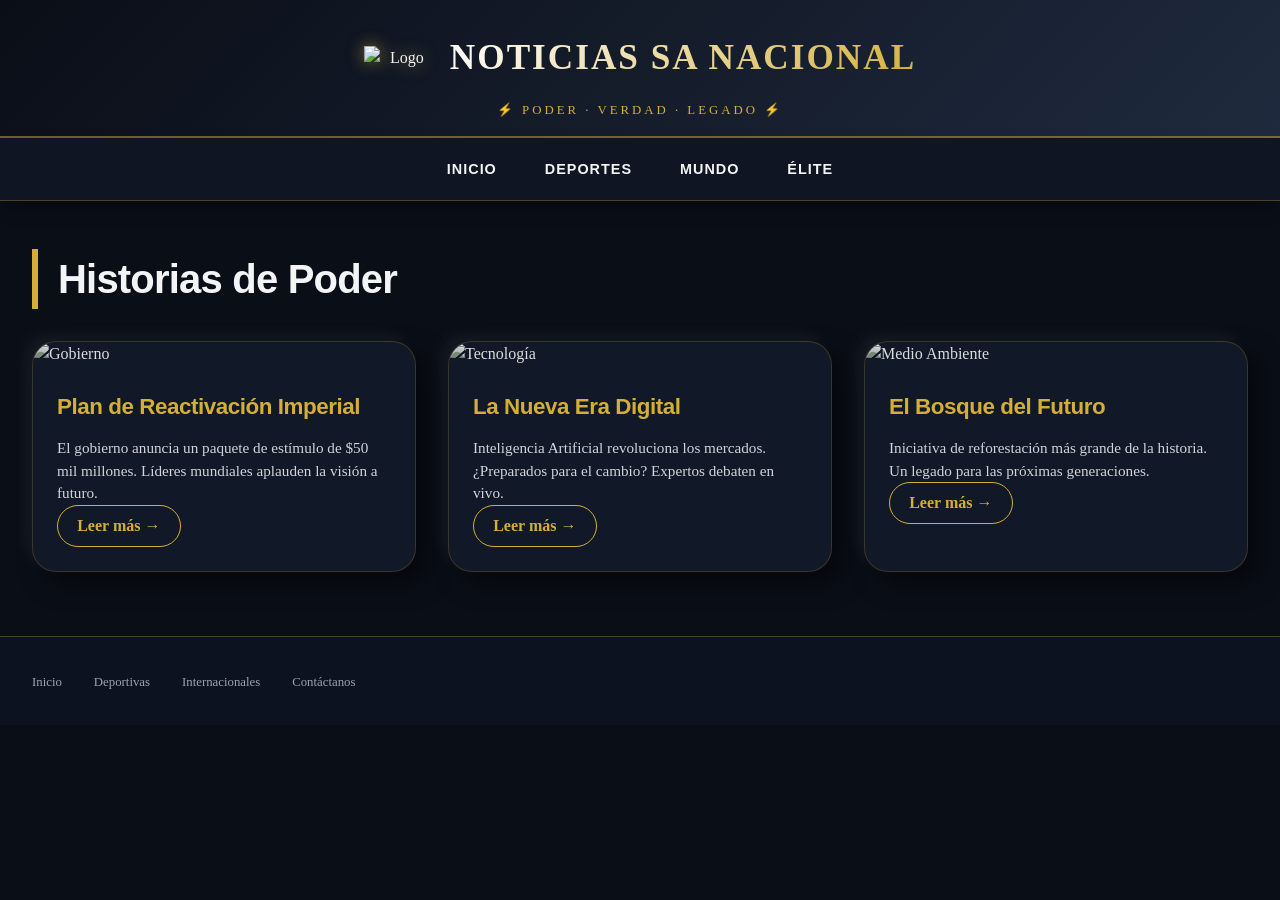
==== HOME.html @ 18a2c30a "home requirements index --> home" ====
<!DOCTYPE html>
<html lang="es">
<head>
    <meta charset="UTF-8">
    <meta name="viewport" content="width=device-width, initial-scale=1.0">
    <title>Noticias SA | Élite Nacional</title>
    <link rel="stylesheet" href="/css/style.css">
</head>
<body>

<header>
    <div class="logo-container">
        <img src="logo.svg" alt="Logo" class="logo-img">
        <div class="logo-text">NOTICIAS SA NACIONAL</div>
    </div>
    <div class="banner">⚡ PODER · VERDAD · LEGADO ⚡</div>
</header>

<div class="sticky-nav">
    <nav>
        <ul>
            <li><a href="/HOME.html">INICIO</a></li>
            <li><a href="/pages/deportivas.html">DEPORTES</a></li>
            <li><a href="/pages/internacionales.html">MUNDO</a></li>
            <li><a href="/pages/contactanos.html">ÉLITE</a></li>
        </ul>
    </nav>
</div>

<main>
    <h1 style="font-size: 2.5rem; border-left: 6px solid #D4AF37; padding-left: 20px;">Historias de Poder</h1>
    <div class="grid-3">
        <!-- Noticia 1 -->
        <div class="neumorphic-card">
            <img src="https://picsum.photos/id/104/500/300" alt="Gobierno" class="img-filter">
            <div class="card-content">
                <h2>Plan de Reactivación Imperial</h2>
                <p>El gobierno anuncia un paquete de estímulo de $50 mil millones. Líderes mundiales aplauden la visión a futuro.</p>
                <a href="#" class="btn-oro">Leer más →</a>
            </div>
        </div>
        <!-- Noticia 2 -->
        <div class="neumorphic-card">
            <img src="https://picsum.photos/id/26/500/300" alt="Tecnología" class="img-filter">
            <div class="card-content">
                <h2>La Nueva Era Digital</h2>
                <p>Inteligencia Artificial revoluciona los mercados. ¿Preparados para el cambio? Expertos debaten en vivo.</p>
                <a href="#" class="btn-oro">Leer más →</a>
            </div>
        </div>
        <!-- Noticia 3 -->
        <div class="neumorphic-card">
            <img src="https://picsum.photos/id/30/500/300" alt="Medio Ambiente" class="img-filter">
            <div class="card-content">
                <h2>El Bosque del Futuro</h2>
                <p>Iniciativa de reforestación más grande de la historia. Un legado para las próximas generaciones.</p>
                <a href="#" class="btn-oro">Leer más →</a>
            </div>
        </div>
    </div>
</main>

<footer>
    <div class="footer-links">
        <ul>
            <li><a href="/HOME.html">Inicio</a></li>
            <li><a href="/pages/deportivas.html">Deportivas</a></li>
            <li><a href="/pages/internacionales.html">Internacionales</a></li>
            <li><a href="/pages/contactanos.html">Contáctanos</a></li>
        </ul>
    </div>
</footer>
</body>
</html>
---- css/style.css ----
/* ============================================
   NOTICIAS SA NACIONAL - EDICIÓN ÉLITE
   Temática: Elegancia, Virtud, Poder
   Efectos: Neumorfismo, Gradiente Animado, Filtros, Sticky Nav
   ============================================ */

/* ----- RESET Y FUENTES DE LUJO ----- */
* {
    margin: 0;
    padding: 0;
    box-sizing: border-box;
}

body {
    font-family: 'Playfair Display', 'Times New Roman', serif; /* Fuente elegante (revista) */
    background-color: #0A0E17;
    color: #F3F4F6;
    line-height: 1.5;
}

/* Importar fuentes Google (Elegancia) */
@import url('https://fonts.googleapis.com/css2?family=Inter:wght@300;400;600;700&family=Playfair+Display:wght@400;500;600;700;800&display=swap');

h1, h2, h3, .titulo-lujo {
    font-family: 'Inter', sans-serif; /* Contraste moderno para títulos */
    font-weight: 700;
    letter-spacing: -0.02em;
}

p {
    font-family: 'Playfair Display', serif;
    font-weight: 400;
    color: #D1D5DB;
}

/* ----- STICKY NAVBAR (EFECTO VIDRIO) ----- */
.sticky-nav {
    position: sticky;
    top: 0;
    z-index: 1000;
    background: rgba(17, 24, 39, 0.8);
    backdrop-filter: blur(12px); /* Efecto vidrio */
    border-bottom: 1px solid rgba(212, 175, 55, 0.3);
    box-shadow: 0 8px 20px -6px rgba(0, 0, 0, 0.5);
    transition: all 0.3s ease;
}

nav ul {
    display: flex;
    justify-content: center;
    list-style: none;
    padding: 1.2rem 0;
    gap: 3rem;
}

nav ul li a {
    text-decoration: none;
    font-family: 'Inter', sans-serif;
    font-weight: 600;
    color: #F3F4F6;
    letter-spacing: 1px;
    font-size: 0.9rem;
    text-transform: uppercase;
    transition: 0.3s;
    position: relative;
}

nav ul li a::after {
    content: '';
    position: absolute;
    bottom: -8px;
    left: 0;
    width: 0%;
    height: 2px;
    background: linear-gradient(90deg, #D4AF37, #FFD700, #D4AF37);
    transition: width 0.4s ease;
}

nav ul li a:hover::after {
    width: 100%;
}

nav ul li a:hover {
    color: #D4AF37;
}

/* ----- HEADER CON GRADIENTE ANIMADO ----- */
header {
    background: linear-gradient(135deg, #0A0E17 0%, #1F2A3E 50%, #0A0E17 100%);
    background-size: 200% 200%;
    animation: gradientShift 8s ease infinite;
    padding: 2rem 0 1rem 0;
    text-align: center;
    border-bottom: 2px solid rgba(212, 175, 55, 0.5);
}

@keyframes gradientShift {
    0% { background-position: 0% 50%; }
    50% { background-position: 100% 50%; }
    100% { background-position: 0% 50%; }
}

.logo-container {
    display: flex;
    align-items: center;
    justify-content: center;
    gap: 1rem;
}

.logo-img {
    width: 70px;
    filter: drop-shadow(0 0 8px rgba(212, 175, 55, 0.6));
}

.logo-text {
    font-size: 2.2rem;
    font-weight: 800;
    background: linear-gradient(135deg, #FFFFFF, #D4AF37);
    -webkit-background-clip: text;
    background-clip: text;
    color: transparent;
    letter-spacing: 2px;
}

.banner {
    margin-top: 1rem;
    font-size: 0.8rem;
    color: #D4AF37;
    text-transform: uppercase;
    letter-spacing: 3px;
}

/* ----- MAIN CONTENT (NEUMORFISMO) ----- */
main {
    max-width: 1300px;
    margin: 3rem auto;
    padding: 0 2rem;
}

/* Tarjetas con Neumorfismo */
.neumorphic-card {
    background: #111827;
    border-radius: 24px;
    box-shadow: 12px 12px 24px rgba(0, 0, 0, 0.5), -8px -8px 16px rgba(255, 255, 255, 0.05);
    transition: all 0.4s cubic-bezier(0.175, 0.885, 0.32, 1.275);
    overflow: hidden;
    border: 1px solid rgba(212, 175, 55, 0.2);
}

.neumorphic-card:hover {
    transform: translateY(-8px);
    box-shadow: 20px 20px 30px rgba(0, 0, 0, 0.6), -10px -10px 20px rgba(212, 175, 55, 0.1);
    border-color: rgba(212, 175, 55, 0.6);
}

/* IMAGE FILTER SELECT (Gris a Color + Brillo) */
.img-filter {
    width: 100%;
    height: 220px;
    object-fit: cover;
    filter: grayscale(80%) brightness(0.9);
    transition: all 0.5s ease;
}

.neumorphic-card:hover .img-filter {
    filter: grayscale(0%) brightness(1.1);
    transform: scale(1.02);
}

/* Contenido de tarjetas */
.card-content {
    padding: 1.5rem;
}

.card-content h2 {
    font-size: 1.4rem;
    margin-bottom: 0.8rem;
    color: #D4AF37;
}

.card-content p {
    font-size: 0.95rem;
    line-height: 1.5;
}

a {
    text-decoration: none;
}

/* Grids responsivos */
.grid-3 {
    display: grid;
    grid-template-columns: repeat(auto-fit, minmax(300px, 1fr));
    gap: 2rem;
    margin-top: 2rem;
}

/* Videos */
.video-wrapper iframe {
    width: 100%;
    height: 220px;
    border-radius: 20px;
    border: none;
    transition: transform 0.3s;
}

.video-wrapper:hover iframe {
    transform: scale(1.02);
    box-shadow: 0 0 20px rgba(212, 175, 55, 0.3);
}

/* Footer Neumórfico */
footer {
    background: #0D1220;
    margin-top: 4rem;
    padding: 2rem;
    border-top: 1px solid rgba(212, 175, 55, 0.3);
}

.footer-links ul {
    display: flex;
    justify-content: flex-start;
    gap: 2rem;
    list-style: none;
    flex-wrap: wrap;
}

.footer-links ul li a {
    color: #9CA3AF;
    font-size: 0.8rem;
    transition: 0.3s;
}

.footer-links ul li a:hover {
    color: #D4AF37;
}

/* Contactanos (Grid de lujo) */
.integrante {
    background: #111827;
    border-radius: 30px;
    padding: 1.5rem;
    text-align: center;
    box-shadow: 10px 10px 20px rgba(0,0,0,0.4);
}

.integrante img {
    width: 150px;
    height: 150px;
    border-radius: 50%;
    object-fit: cover;
    border: 3px solid #D4AF37;
    filter: grayscale(30%);
    transition: 0.4s;
}

.integrante:hover img {
    filter: grayscale(0%);
    transform: scale(1.05);
}

/* Botones dorados */
.btn-oro {
    display: inline-block;
    background: transparent;
    border: 1px solid #D4AF37;
    color: #D4AF37;
    padding: 0.5rem 1.2rem;
    border-radius: 40px;
    font-weight: bold;
    transition: 0.3s;
}

.btn-oro:hover {
    background: #D4AF37;
    color: #0A0E17;
}

/* ============================================
   ESTILOS ESPECIALES PARA PÁGINA DE CONTACTOS
   Grid: 3 arriba, 1 abajo centrado
   ============================================ */

/* Contenedor especial para los integrantes */
.integrantes-grid {
    display: grid;
    grid-template-columns: repeat(3, 1fr); /* 3 columnas fijas arriba */
    gap: 2rem;
    justify-items: center;
    align-items: start;
    max-width: 1000px;
    margin: 0 auto;
}

/* Estilo para cada integrante */
.integrante {
    background: #111827;
    border-radius: 30px;
    padding: 1.5rem;
    text-align: center;
    width: 100%;
    max-width: 280px;
    box-shadow: 10px 10px 20px rgba(0,0,0,0.4);
    transition: all 0.3s ease;
}

.integrante:hover {
    transform: translateY(-5px);
    box-shadow: 15px 15px 25px rgba(212, 175, 55, 0.2);
}

/* El cuarto integrante (último hijo) se centra */
.integrante:last-child {
    grid-column: 2 / 3; /* Lo posiciona en la columna del medio */
    justify-self: center;
}

/* Fotos de los integrantes */
.integrante img {
    width: 150px;
    height: 150px;
    border-radius: 50%;
    object-fit: cover;
    border: 3px solid #D4AF37;
    filter: grayscale(30%);
    transition: 0.4s;
}

.integrante:hover img {
    filter: grayscale(0%);
    transform: scale(1.05);
    border-color: #FFD700;
}

.integrante h3 {
    margin: 1rem 0 0.5rem;
    color: #D4AF37;
    font-size: 1.3rem;
}

.integrante p {
    font-size: 0.9rem;
    color: #9CA3AF;
}

/* Responsive: En móvil se apilan */
@media (max-width: 768px) {
    .integrantes-grid {
        grid-template-columns: 1fr;
        gap: 1.5rem;
    }
    
    .integrante:last-child {
        grid-column: auto;
    }
}
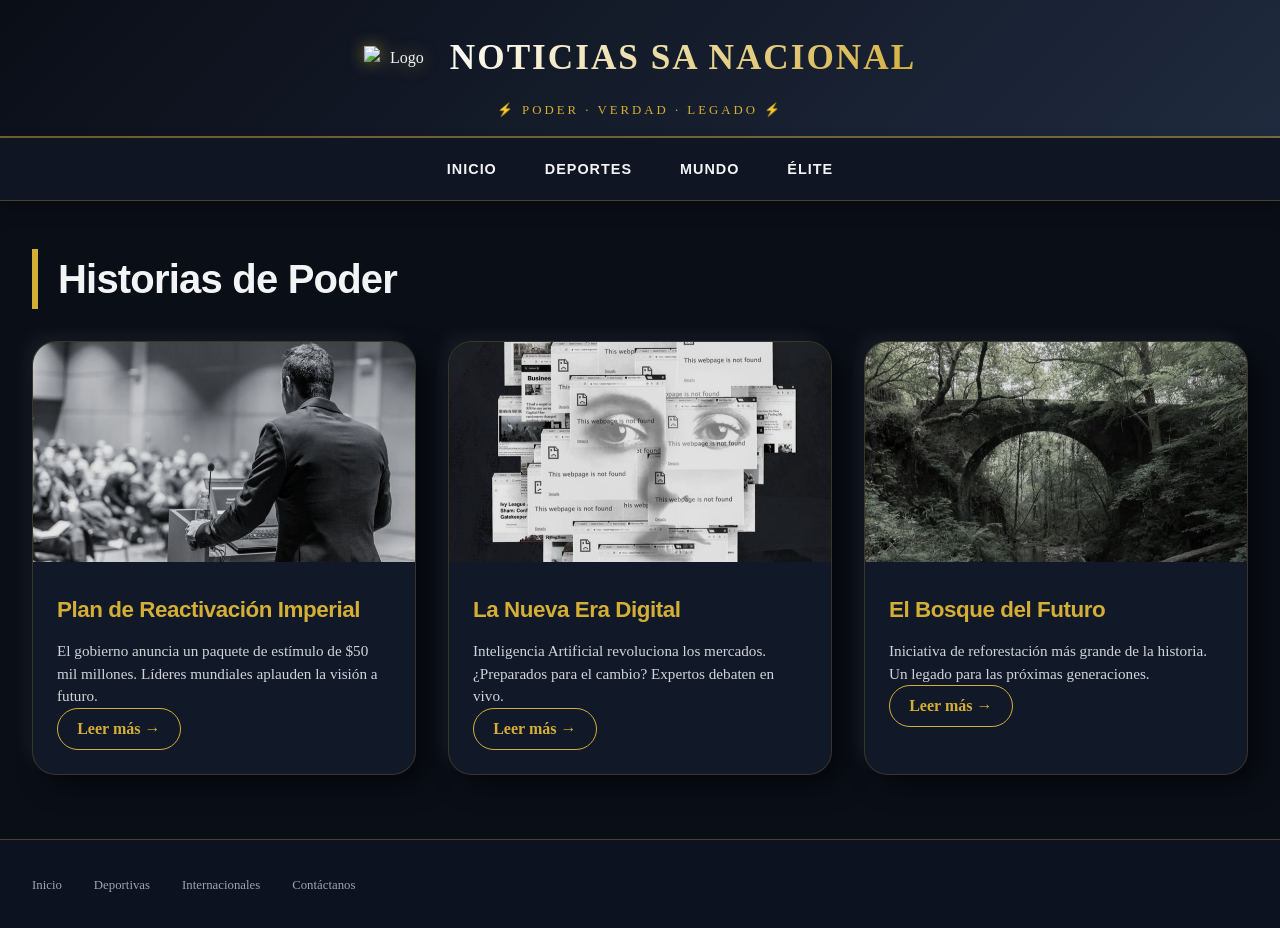
==== commit 805a0e55: "mejoras de media utilizadas - imágenes mas especificas - cambio de perfil de un miembro" ====
--- a/HOME.html
+++ b/HOME.html
@@ -32,7 +32,7 @@
     <div class="grid-3">
         <!-- Noticia 1 -->
         <div class="neumorphic-card">
-            <img src="https://picsum.photos/id/104/500/300" alt="Gobierno" class="img-filter">
+            <img src="/media/dinero.jpg" alt="Gobierno" class="img-filter">
             <div class="card-content">
                 <h2>Plan de Reactivación Imperial</h2>
                 <p>El gobierno anuncia un paquete de estímulo de $50 mil millones. Líderes mundiales aplauden la visión a futuro.</p>
@@ -41,7 +41,7 @@
         </div>
         <!-- Noticia 2 -->
         <div class="neumorphic-card">
-            <img src="https://picsum.photos/id/26/500/300" alt="Tecnología" class="img-filter">
+            <img src="/media/digital.jpg" alt="Tecnología" class="img-filter">
             <div class="card-content">
                 <h2>La Nueva Era Digital</h2>
                 <p>Inteligencia Artificial revoluciona los mercados. ¿Preparados para el cambio? Expertos debaten en vivo.</p>
@@ -50,7 +50,7 @@
         </div>
         <!-- Noticia 3 -->
         <div class="neumorphic-card">
-            <img src="https://picsum.photos/id/30/500/300" alt="Medio Ambiente" class="img-filter">
+            <img src="/media/bosque.jpg" alt="Medio Ambiente" class="img-filter">
             <div class="card-content">
                 <h2>El Bosque del Futuro</h2>
                 <p>Iniciativa de reforestación más grande de la historia. Un legado para las próximas generaciones.</p>
--- a/css/style.css
+++ b/css/style.css
@@ -165,6 +165,34 @@
 .neumorphic-card:hover .img-filter {
     filter: grayscale(0%) brightness(1.1);
     transform: scale(1.02);
+}
+
+/* Estilos para los videos personalizados */
+.custom-video {
+    width: 100%;
+    height: 220px;
+    object-fit: cover;
+    border-radius: 20px;
+    cursor: pointer;
+    background: #000;
+}
+
+.play-btn {
+    background: linear-gradient(135deg, #D4AF37, #FFD700);
+    border: none;
+    color: #0A0E17;
+    padding: 8px 20px;
+    border-radius: 30px;
+    font-weight: bold;
+    cursor: pointer;
+    margin-top: 10px;
+    transition: all 0.3s ease;
+    font-family: 'Inter', sans-serif;
+}
+
+.play-btn:hover {
+    transform: scale(1.05);
+    box-shadow: 0 0 15px rgba(212, 175, 55, 0.5);
 }
 
 /* Contenido de tarjetas */
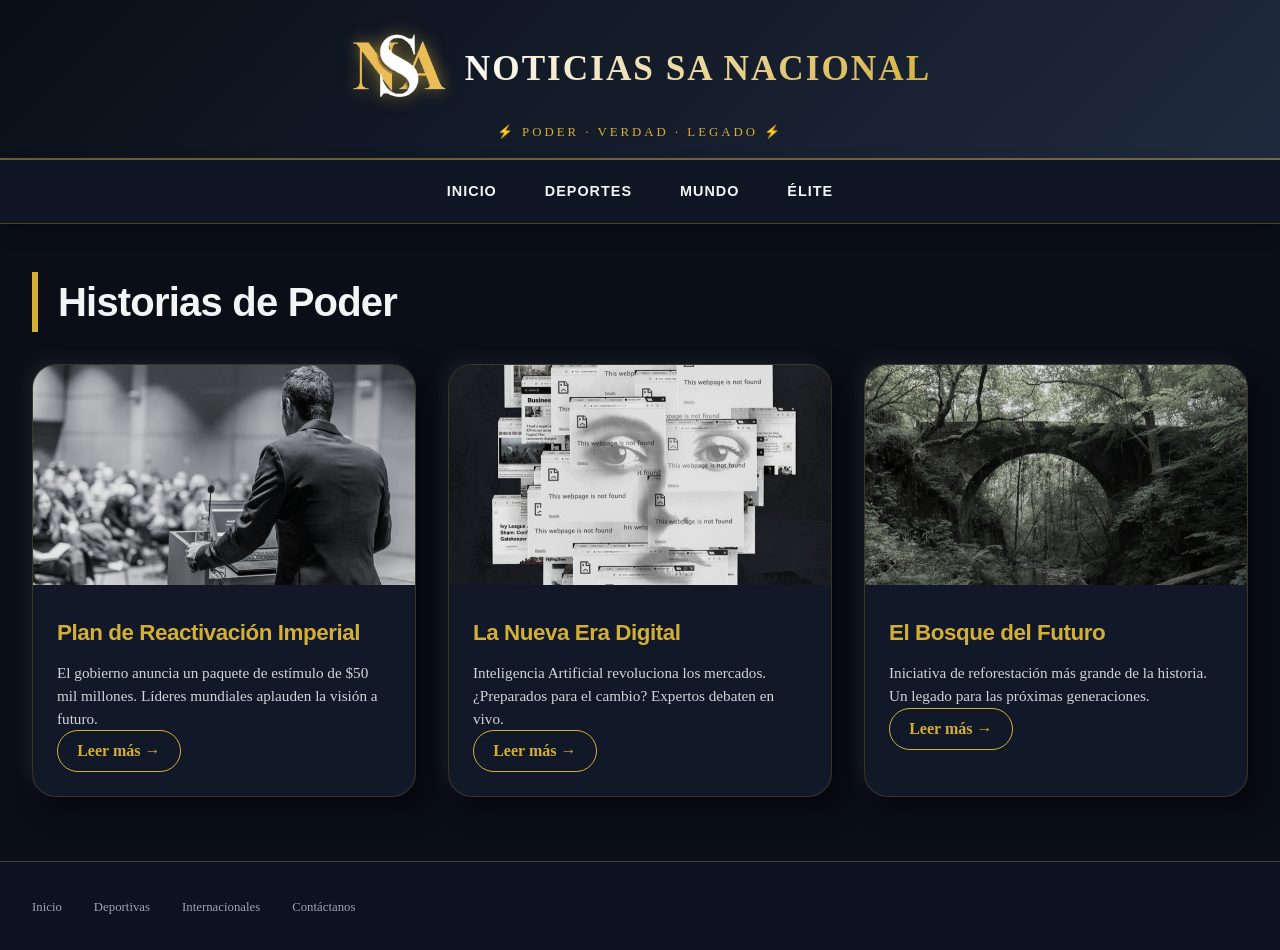
==== commit 84fcd1ce: "Añadiendo logo Logo para cada una de las paginas de la web" ====
--- a/HOME.html
+++ b/HOME.html
@@ -10,7 +10,7 @@
 
 <header>
     <div class="logo-container">
-        <img src="logo.svg" alt="Logo" class="logo-img">
+        <img src="../media/2lOggO.png" class="logo-img" alt="Logo" style="height: 75px; width: 100px;">
         <div class="logo-text">NOTICIAS SA NACIONAL</div>
     </div>
     <div class="banner">⚡ PODER · VERDAD · LEGADO ⚡</div>
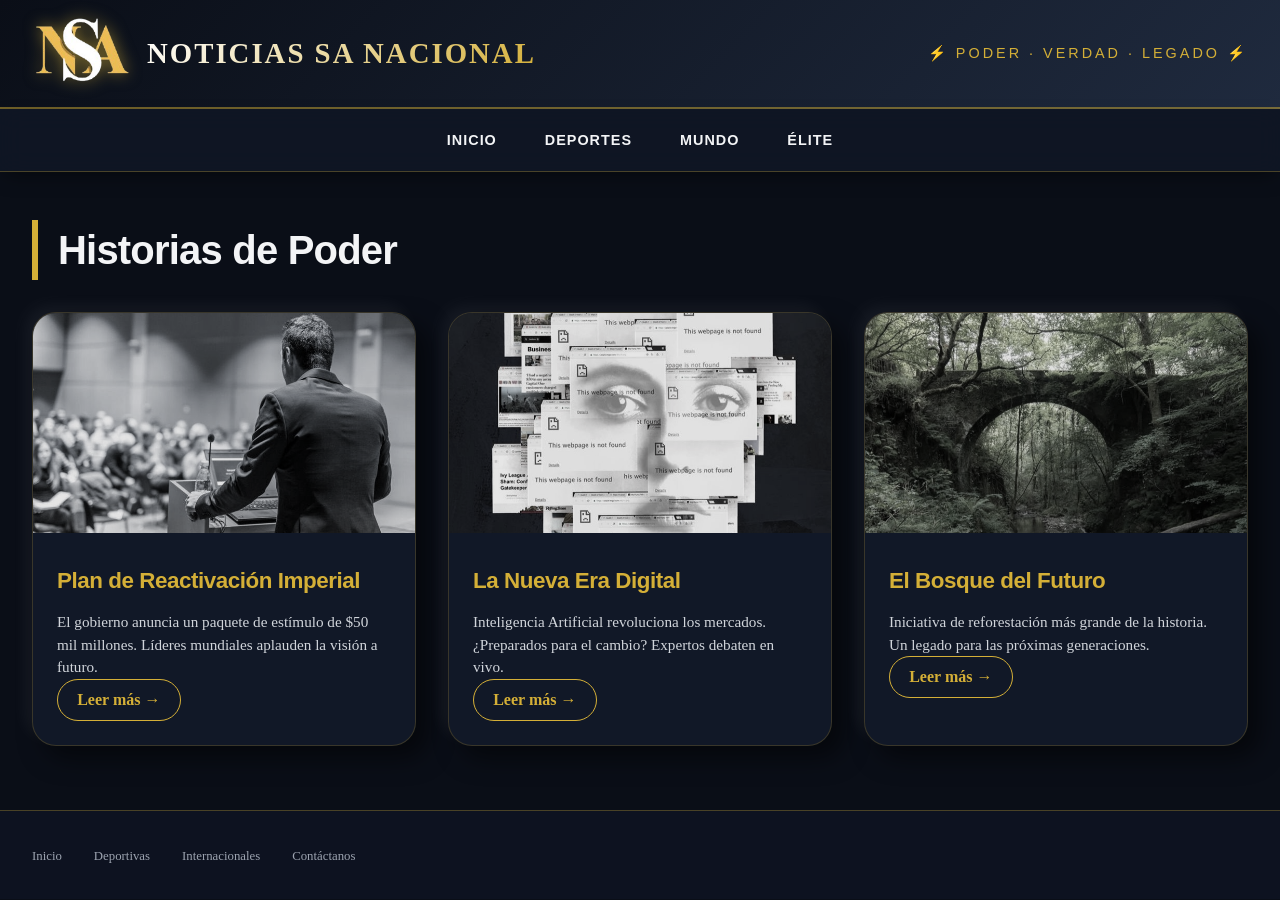
==== commit b214f07b: "finales" ====
--- a/HOME.html
+++ b/HOME.html
@@ -4,25 +4,27 @@
     <meta charset="UTF-8">
     <meta name="viewport" content="width=device-width, initial-scale=1.0">
     <title>Noticias SA | Élite Nacional</title>
-    <link rel="stylesheet" href="/css/style.css">
+    <link rel="stylesheet" href="css/style.css">
 </head>
 <body>
 
 <header>
-    <div class="logo-container">
-        <img src="../media/2lOggO.png" class="logo-img" alt="Logo" style="height: 75px; width: 100px;">
+    <div class="header-container">
+    <div class="logo-area">
+        <img src="media/logo.png" class="logo-img" alt="Logo" style="height: 75px; width: 100px;">
         <div class="logo-text">NOTICIAS SA NACIONAL</div>
     </div>
     <div class="banner">⚡ PODER · VERDAD · LEGADO ⚡</div>
+    </div>
 </header>
 
 <div class="sticky-nav">
     <nav>
         <ul>
-            <li><a href="/HOME.html">INICIO</a></li>
-            <li><a href="/pages/deportivas.html">DEPORTES</a></li>
-            <li><a href="/pages/internacionales.html">MUNDO</a></li>
-            <li><a href="/pages/contactanos.html">ÉLITE</a></li>
+            <li><a href="HOME.html">INICIO</a></li>
+            <li><a href="pages/deportivas.html">DEPORTES</a></li>
+            <li><a href="pages/internacionales.html">MUNDO</a></li>
+            <li><a href="pages/contactanos.html">ÉLITE</a></li>
         </ul>
     </nav>
 </div>
@@ -32,7 +34,7 @@
     <div class="grid-3">
         <!-- Noticia 1 -->
         <div class="neumorphic-card">
-            <img src="/media/dinero.jpg" alt="Gobierno" class="img-filter">
+            <img src="media/dinero.jpg" alt="Gobierno" class="img-filter">
             <div class="card-content">
                 <h2>Plan de Reactivación Imperial</h2>
                 <p>El gobierno anuncia un paquete de estímulo de $50 mil millones. Líderes mundiales aplauden la visión a futuro.</p>
@@ -41,7 +43,7 @@
         </div>
         <!-- Noticia 2 -->
         <div class="neumorphic-card">
-            <img src="/media/digital.jpg" alt="Tecnología" class="img-filter">
+            <img src="media/digital.jpg" alt="Tecnología" class="img-filter">
             <div class="card-content">
                 <h2>La Nueva Era Digital</h2>
                 <p>Inteligencia Artificial revoluciona los mercados. ¿Preparados para el cambio? Expertos debaten en vivo.</p>
@@ -50,7 +52,7 @@
         </div>
         <!-- Noticia 3 -->
         <div class="neumorphic-card">
-            <img src="/media/bosque.jpg" alt="Medio Ambiente" class="img-filter">
+            <img src="media/bosque.jpg" alt="Medio Ambiente" class="img-filter">
             <div class="card-content">
                 <h2>El Bosque del Futuro</h2>
                 <p>Iniciativa de reforestación más grande de la historia. Un legado para las próximas generaciones.</p>
@@ -63,10 +65,10 @@
 <footer>
     <div class="footer-links">
         <ul>
-            <li><a href="/HOME.html">Inicio</a></li>
-            <li><a href="/pages/deportivas.html">Deportivas</a></li>
-            <li><a href="/pages/internacionales.html">Internacionales</a></li>
-            <li><a href="/pages/contactanos.html">Contáctanos</a></li>
+            <li><a href="HOME.html">Inicio</a></li>
+            <li><a href="pages/deportivas.html">Deportivas</a></li>
+            <li><a href="pages/internacionales.html">Internacionales</a></li>
+            <li><a href="pages/contactanos.html">Contáctanos</a></li>
         </ul>
     </div>
 </footer>
--- a/css/style.css
+++ b/css/style.css
@@ -84,36 +84,38 @@
     color: #D4AF37;
 }
 
-/* ----- HEADER CON GRADIENTE ANIMADO ----- */
+/* Header con layout horizontal */
 header {
     background: linear-gradient(135deg, #0A0E17 0%, #1F2A3E 50%, #0A0E17 100%);
     background-size: 200% 200%;
     animation: gradientShift 8s ease infinite;
-    padding: 2rem 0 1rem 0;
-    text-align: center;
+    padding: 1rem 2rem;
     border-bottom: 2px solid rgba(212, 175, 55, 0.5);
 }
 
-@keyframes gradientShift {
-    0% { background-position: 0% 50%; }
-    50% { background-position: 100% 50%; }
-    100% { background-position: 0% 50%; }
-}
-
-.logo-container {
+.header-container {
     display: flex;
     align-items: center;
-    justify-content: center;
-    gap: 1rem;
+    justify-content: space-between;
+    flex-wrap: wrap;
+    max-width: 1300px;
+    margin: 0 auto;
+}
+
+.logo-area {
+    display: flex;
+    align-items: center;
+    gap: 15px;
 }
 
 .logo-img {
-    width: 70px;
+    width: 60px;
+    height: auto;
     filter: drop-shadow(0 0 8px rgba(212, 175, 55, 0.6));
 }
 
 .logo-text {
-    font-size: 2.2rem;
+    font-size: 1.8rem;
     font-weight: 800;
     background: linear-gradient(135deg, #FFFFFF, #D4AF37);
     -webkit-background-clip: text;
@@ -123,13 +125,26 @@
 }
 
 .banner {
-    margin-top: 1rem;
-    font-size: 0.8rem;
+    font-size: 0.9rem;
     color: #D4AF37;
     text-transform: uppercase;
     letter-spacing: 3px;
-}
-
+    font-family: 'Inter', sans-serif;
+    font-weight: 500;
+}
+
+/* Responsive: en móviles se apilan */
+@media (max-width: 768px) {
+    .header-container {
+        flex-direction: column;
+        gap: 10px;
+        text-align: center;
+    }
+    
+    .logo-area {
+        justify-content: center;
+    }
+}
 /* ----- MAIN CONTENT (NEUMORFISMO) ----- */
 main {
     max-width: 1300px;
